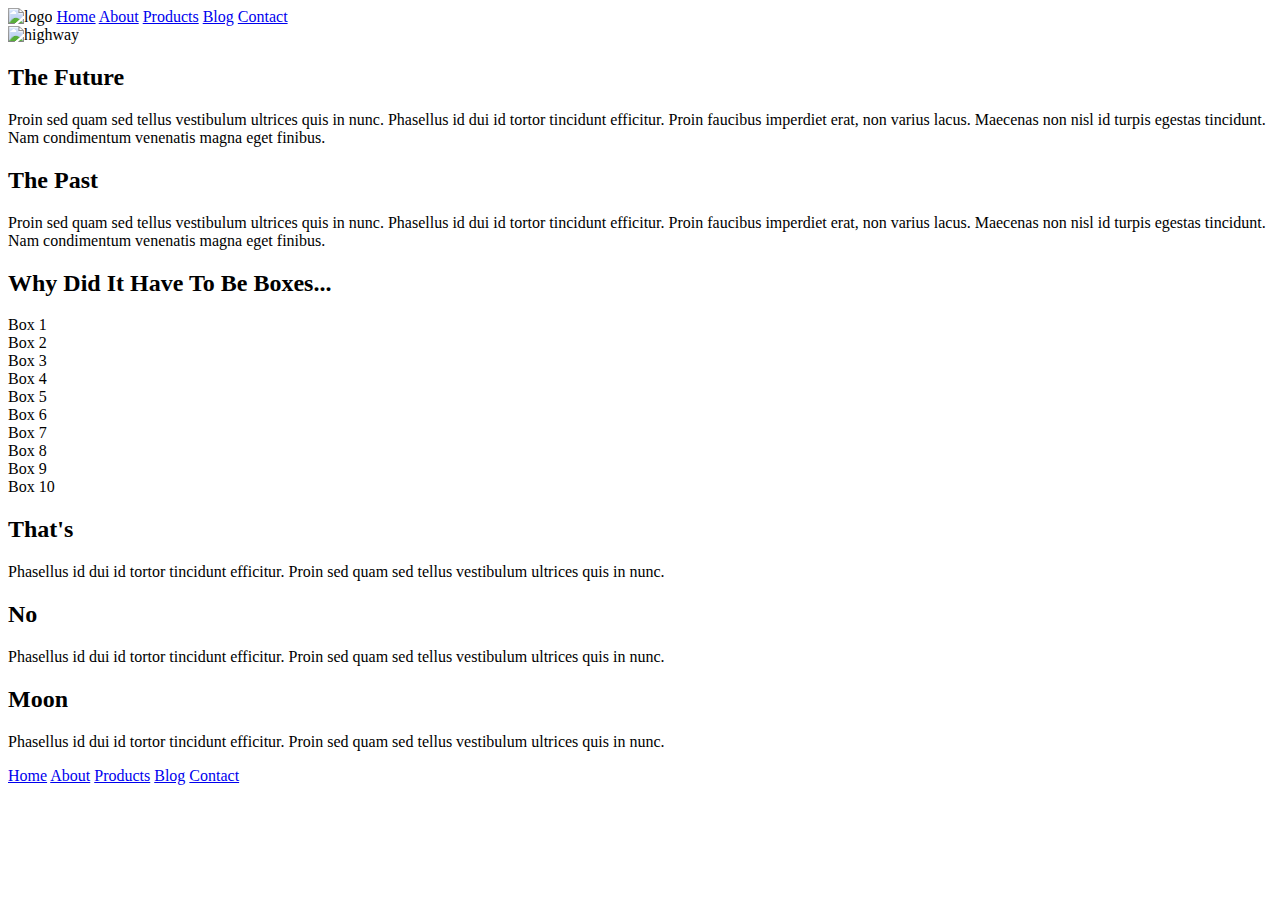
==== index.html @ ce60e393 "completed header in html" ====
<!doctype html>

<html lang="en">
<head>
  <meta charset="utf-8">

  <title>Sprint Challenge - Home</title>

  <link href="https://fonts.googleapis.com/css?family=Roboto|Rubik" rel="stylesheet">
  <link rel="stylesheet" href="css/index.css">

</head>

<body>
    <div class="container">
        <header>
            <nav>
                <img src="img/lambda-black.png" alt="logo">
                <a href="#">Home</a>
                <a href="about.html">About</a>
                <a href="#">Products</a>
                <a href="#">Blog</a>
                <a href="#">Contact</a>
            </nav>
            <img src="img/jumbo.jpg" alt="highway">
        </header>
   
        <section class="top-content">
            <div class="text-container">
                <h2>The Future</h2>
                <p>Proin sed quam sed tellus vestibulum ultrices quis in nunc. Phasellus id dui id tortor tincidunt efficitur. Proin faucibus imperdiet erat, non varius lacus. Maecenas non nisl id turpis egestas tincidunt. Nam condimentum venenatis magna eget finibus.</p>
            </div>
            <div class="text-container">
                <h2>The Past</h2>
                <p>Proin sed quam sed tellus vestibulum ultrices quis in nunc. Phasellus id dui id tortor tincidunt efficitur. Proin faucibus imperdiet erat, non varius lacus. Maecenas non nisl id turpis egestas tincidunt. Nam condimentum venenatis magna eget finibus.</p>
            </div>
        </section>
        
        <section class="middle-content">
        
            <h2>Why Did It Have To Be Boxes...</h2>
            
            <div class="boxes">
                <div class="box">Box 1</div>
                <div class="box">Box 2</div>
                <div class="box">Box 3</div>
                <div class="box">Box 4</div>
                <div class="box">Box 5</div>
                <div class="box">Box 6</div>
                <div class="box">Box 7</div>
                <div class="box">Box 8</div>
                <div class="box">Box 9</div>
                <div class="box">Box 10</div>
            </div>
        
        </section>

        <section class="bottom-content">

            <div class="text-container">
                <h2>That's</h2>
                <p>Phasellus id dui id tortor tincidunt efficitur. Proin sed quam sed tellus vestibulum ultrices quis in nunc.</p>
            </div>
            <div class="text-container">
                <h2>No</h2>
                <p>Phasellus id dui id tortor tincidunt efficitur. Proin sed quam sed tellus vestibulum ultrices quis in nunc.</p>
            </div>
            <div class="text-container">
                <h2>Moon</h2>
                <p>Phasellus id dui id tortor tincidunt efficitur. Proin sed quam sed tellus vestibulum ultrices quis in nunc.</p>
            </div>

        </section>
        
        <footer>
            <nav>
                <a href="#">Home</a>
                <a href="#">About</a>
                <a href="#">Products</a>
                <a href="#">Blog</a>
                <a href="#">Contact</a>
            </nav>
        </footer>
    </div><!-- container -->        
</body>
</html>
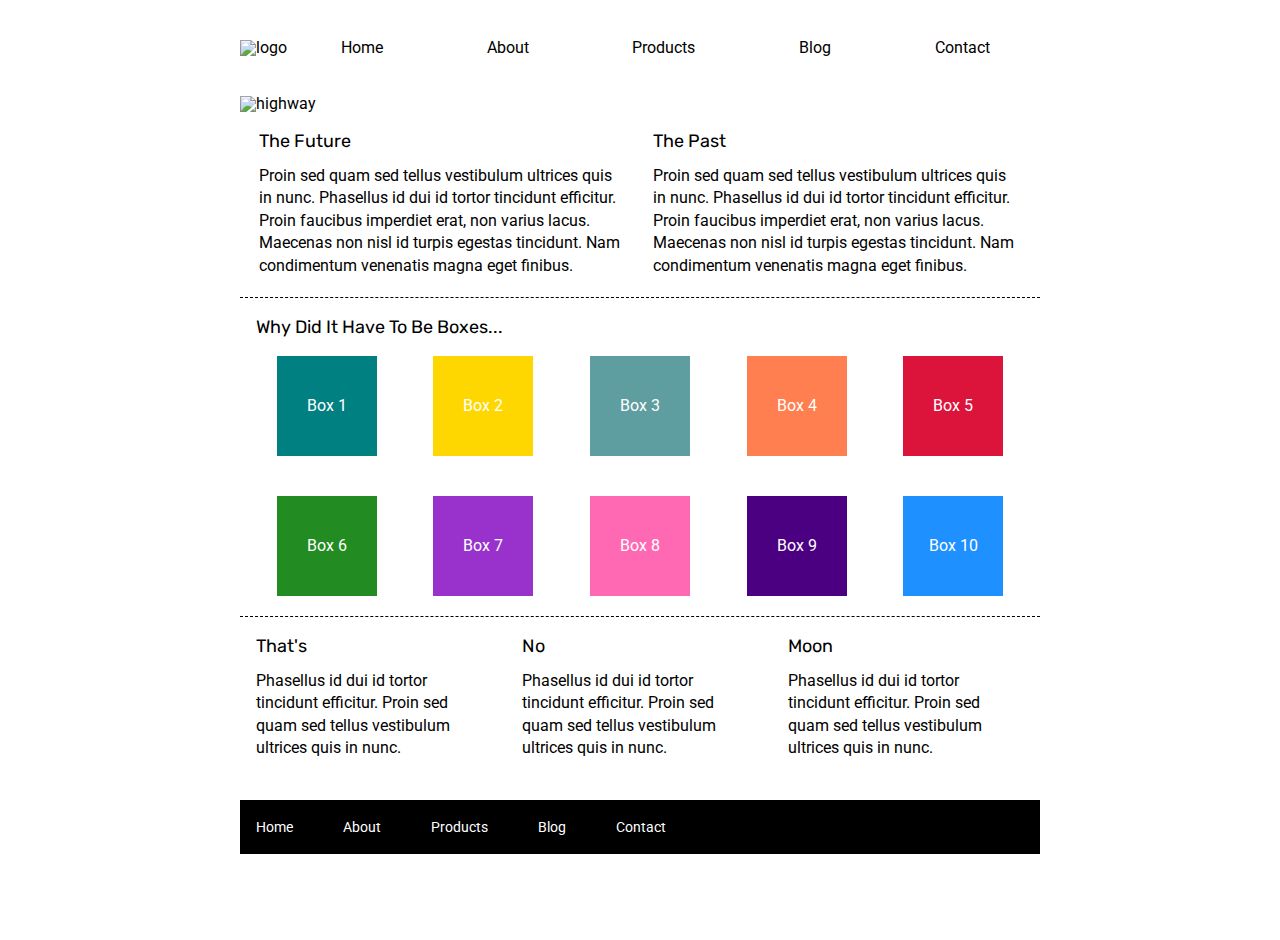
==== commit c8a224a9: "set colors to boxes and with updated classes in both css and html" ====
--- a/index.html
+++ b/index.html
@@ -41,16 +41,16 @@
             <h2>Why Did It Have To Be Boxes...</h2>
             
             <div class="boxes">
-                <div class="box">Box 1</div>
-                <div class="box">Box 2</div>
-                <div class="box">Box 3</div>
-                <div class="box">Box 4</div>
-                <div class="box">Box 5</div>
-                <div class="box">Box 6</div>
-                <div class="box">Box 7</div>
-                <div class="box">Box 8</div>
-                <div class="box">Box 9</div>
-                <div class="box">Box 10</div>
+                <div class="box-1">Box 1</div>
+                <div class="box-2">Box 2</div>
+                <div class="box-3">Box 3</div>
+                <div class="box-4">Box 4</div>
+                <div class="box-5">Box 5</div>
+                <div class="box-6">Box 6</div>
+                <div class="box-7">Box 7</div>
+                <div class="box-8">Box 8</div>
+                <div class="box-9">Box 9</div>
+                <div class="box-10">Box 10</div>
             </div>
         
         </section>
--- a/css/index.css
+++ b/css/index.css
@@ -0,0 +1,263 @@
+/* http://meyerweb.com/eric/tools/css/reset/ 
+   v2.0 | 20110126
+   License: none (public domain)
+*/
+
+html, body, div, span, applet, object, iframe,
+h1, h2, h3, h4, h5, h6, p, blockquote, pre,
+a, abbr, acronym, address, big, cite, code,
+del, dfn, em, img, ins, kbd, q, s, samp,
+small, strike, strong, sub, sup, tt, var,
+b, u, i, center,
+dl, dt, dd, ol, ul, li,
+fieldset, form, label, legend,
+table, caption, tbody, tfoot, thead, tr, th, td,
+article, aside, canvas, details, embed, 
+figure, figcaption, footer, header, hgroup, 
+menu, nav, output, ruby, section, summary,
+time, mark, audio, video {
+	margin: 0;
+	padding: 0;
+	border: 0;
+	font-size: 100%;
+	font: inherit;
+	vertical-align: baseline;
+}
+/* HTML5 display-role reset for older browsers */
+article, aside, details, figcaption, figure, 
+footer, header, hgroup, menu, nav, section {
+	display: block;
+}
+body {
+	line-height: 1;
+}
+ol, ul {
+	list-style: none;
+}
+blockquote, q {
+	quotes: none;
+}
+blockquote:before, blockquote:after,
+q:before, q:after {
+	content: '';
+	content: none;
+}
+table {
+	border-collapse: collapse;
+	border-spacing: 0;
+}
+
+* {
+    box-sizing: border-box;
+}
+
+html, body {
+    height: 100%;
+    font-family: 'Roboto', sans-serif;
+}
+
+h1, h2, h3, h4, h5 {
+    font-size: 18px;
+    margin-bottom: 15px;
+    font-family: 'Rubik', sans-serif;
+}
+
+p {
+    line-height: 1.4;
+}
+
+.container {
+    width: 800px;
+    margin: 0 auto;
+}
+
+/* header {
+    display: flex;
+    justify-content: sapce
+} */
+
+nav {
+    display: flex;
+    justify-content: space-between;
+    align-items: flex-end;
+    margin: 40px 0;
+} 
+
+nav a {
+    text-decoration: none;
+    margin-right: 50px;
+    color: black;
+}
+
+.top-content {
+    display: flex;
+    flex-wrap: wrap;
+    justify-content: space-evenly;
+    margin: 20px 0;
+    border-bottom: 1px dashed black;
+}
+
+.top-content .text-container {
+    width: 48%;
+    padding: 0 1%;
+    padding-bottom: 20px;  
+}
+
+.middle-content {
+    margin-bottom: 20px;
+    border-bottom: 1px dashed black;
+}
+
+.middle-content h2 {
+    padding: 0 2%;
+    margin-bottom: 0;
+}
+
+.middle-content .boxes {
+    display: flex;
+    flex-wrap: wrap;
+    justify-content: space-evenly;
+}
+
+.middle-content .boxes .box-1 {
+    width: 12.5%;
+    height: 100px;
+    background: teal;    
+    margin: 20px 2.5%;
+    color: white;
+    display: flex;
+    align-items: center;
+    justify-content: center;
+}
+
+.middle-content .boxes .box-2 {
+    width: 12.5%;
+    height: 100px;
+    background: gold;    
+    margin: 20px 2.5%;
+    color: white;
+    display: flex;
+    align-items: center;
+    justify-content: center;
+}
+
+.middle-content .boxes .box-3 {
+    width: 12.5%;
+    height: 100px;
+    background: cadetblue;    
+    margin: 20px 2.5%;
+    color: white;
+    display: flex;
+    align-items: center;
+    justify-content: center;
+}
+
+.middle-content .boxes .box-4 {
+    width: 12.5%;
+    height: 100px;
+    background: coral;    
+    margin: 20px 2.5%;
+    color: white;
+    display: flex;
+    align-items: center;
+    justify-content: center;
+}
+
+.middle-content .boxes .box-5 {
+    width: 12.5%;
+    height: 100px;
+    background: crimson;    
+    margin: 20px 2.5%;
+    color: white;
+    display: flex;
+    align-items: center;
+    justify-content: center;
+}
+
+.middle-content .boxes .box-6 {
+    width: 12.5%;
+    height: 100px;
+    background: forestgreen;    
+    margin: 20px 2.5%;
+    color: white;
+    display: flex;
+    align-items: center;
+    justify-content: center;
+}
+
+.middle-content .boxes .box-7 {
+    width: 12.5%;
+    height: 100px;
+    background: darkorchid;    
+    margin: 20px 2.5%;
+    color: white;
+    display: flex;
+    align-items: center;
+    justify-content: center;
+}
+
+.middle-content .boxes .box-8 {
+    width: 12.5%;
+    height: 100px;
+    background: hotpink;    
+    margin: 20px 2.5%;
+    color: white;
+    display: flex;
+    align-items: center;
+    justify-content: center;
+}
+
+.middle-content .boxes .box-9 {
+    width: 12.5%;
+    height: 100px;
+    background: indigo;    
+    margin: 20px 2.5%;
+    color: white;
+    display: flex;
+    align-items: center;
+    justify-content: center;
+}
+
+.middle-content .boxes .box-10 {
+    width: 12.5%;
+    height: 100px;
+    background: dodgerblue;    
+    margin: 20px 2.5%;
+    color: white;
+    display: flex;
+    align-items: center;
+    justify-content: center;
+}
+
+.bottom-content {
+    display: flex;
+    margin: 0 2% 20px;
+    justify-content: space-around;
+}
+
+.bottom-content .text-container {
+    padding-right: 4%;
+}
+
+.bottom-content .text-container:last-child {
+    padding-right: 0;
+}
+
+footer {
+    width: 100%;
+    background: black;
+}
+
+footer nav {
+    width: 60%;
+    display: flex;
+    justify-content: space-between;
+    align-items: center;
+    padding: 20px 2%;
+    font-size: 14px;
+}
+
+footer nav a {
+    color: white;
+    text-decoration: none;
+}